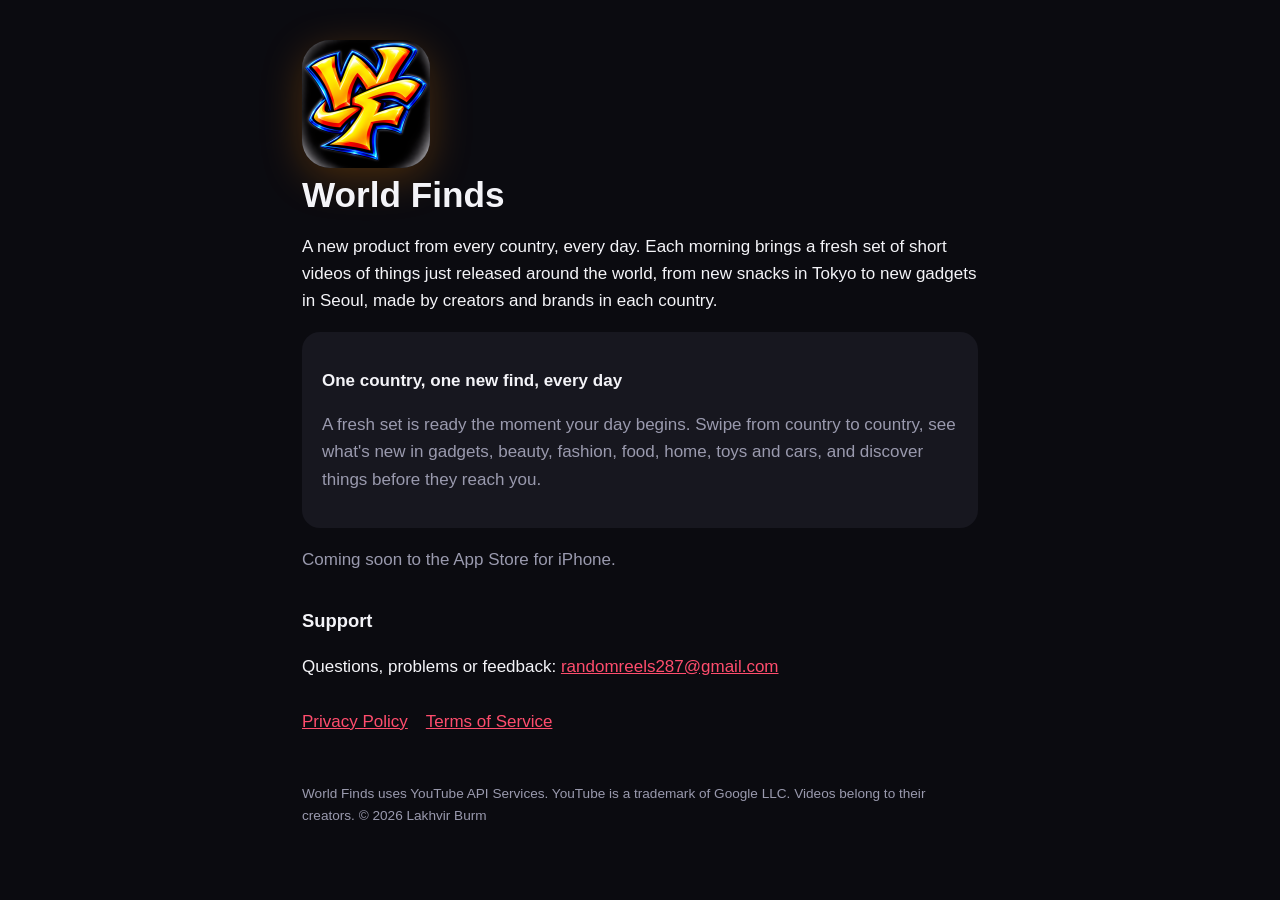
==== world-finds/index.html @ 52ffbc8e "Add World Finds support, privacy and terms pages Co-Authored-By: Claude Opus 5.5 <noreply@anthropic." ====
<!DOCTYPE html>
<html lang="en"><head>
<meta charset="utf-8"><meta name="viewport" content="width=device-width,initial-scale=1">
<title>World Finds — a new product from every country, every day</title>
<meta name="description" content="World Finds shows you one new product from every country, every day, as a short video from creators and brands there.">
<link rel="icon" type="image/png" href="favicon.png">
<link rel="apple-touch-icon" href="apple-touch-icon.png">
<link rel="stylesheet" href="../style.css">
</head><body><main>
<img class="logo" src="logo.png" alt="World Finds logo" width="128" height="128">
<h1>World Finds</h1>
<p>A new product from every country, every day. Each morning brings a fresh set of short videos of things just released around the world, from new snacks in Tokyo to new gadgets in Seoul, made by creators and brands in each country.</p>
<div class="card">
<p><strong>One country, one new find, every day</strong></p>
<p class="dim">A fresh set is ready the moment your day begins. Swipe from country to country, see what's new in gadgets, beauty, fashion, food, home, toys and cars, and discover things before they reach you.</p>
</div>
<p class="dim">Coming soon to the App Store for iPhone.</p>
<h2>Support</h2>
<p>Questions, problems or feedback: <a href="mailto:randomreels287@gmail.com">randomreels287@gmail.com</a></p>
<nav><a href="privacy.html">Privacy Policy</a><a href="terms.html">Terms of Service</a></nav>
<footer>World Finds uses YouTube API Services. YouTube is a trademark of Google LLC. Videos belong to their creators. © 2026 Lakhvir Burm</footer>
</main></body></html>
---- style.css ----
:root{color-scheme:dark;--bg:#0b0b10;--card:#17171f;--text:#f4f4f8;--dim:#9a9aae;--accent:#ff4d6d;--accent2:#7c5cff}
*{box-sizing:border-box}
body{margin:0;background:var(--bg);color:var(--text);font:17px/1.6 -apple-system,BlinkMacSystemFont,"Segoe UI",Roboto,sans-serif}
main{max-width:720px;margin:0 auto;padding:40px 22px 64px}
h1{font-size:2.2rem;line-height:1.15;margin:.2em 0 .3em}
h2{font-size:1.15rem;margin:1.8em 0 .3em}
p,li{color:var(--text)}
.dim{color:var(--dim)}
a{color:var(--accent)}
.logo{width:128px;height:128px;border-radius:28px;display:block;box-shadow:0 10px 40px rgba(255,140,0,.25)}
.back{display:inline-flex;align-items:center;gap:8px;text-decoration:none;font-weight:600}
.back img{border-radius:7px}
.card{background:var(--card);border-radius:18px;padding:18px 20px;margin:18px 0}
nav{display:flex;gap:18px;margin-top:28px;flex-wrap:wrap}
footer{margin-top:48px;font-size:.85rem;color:var(--dim)}
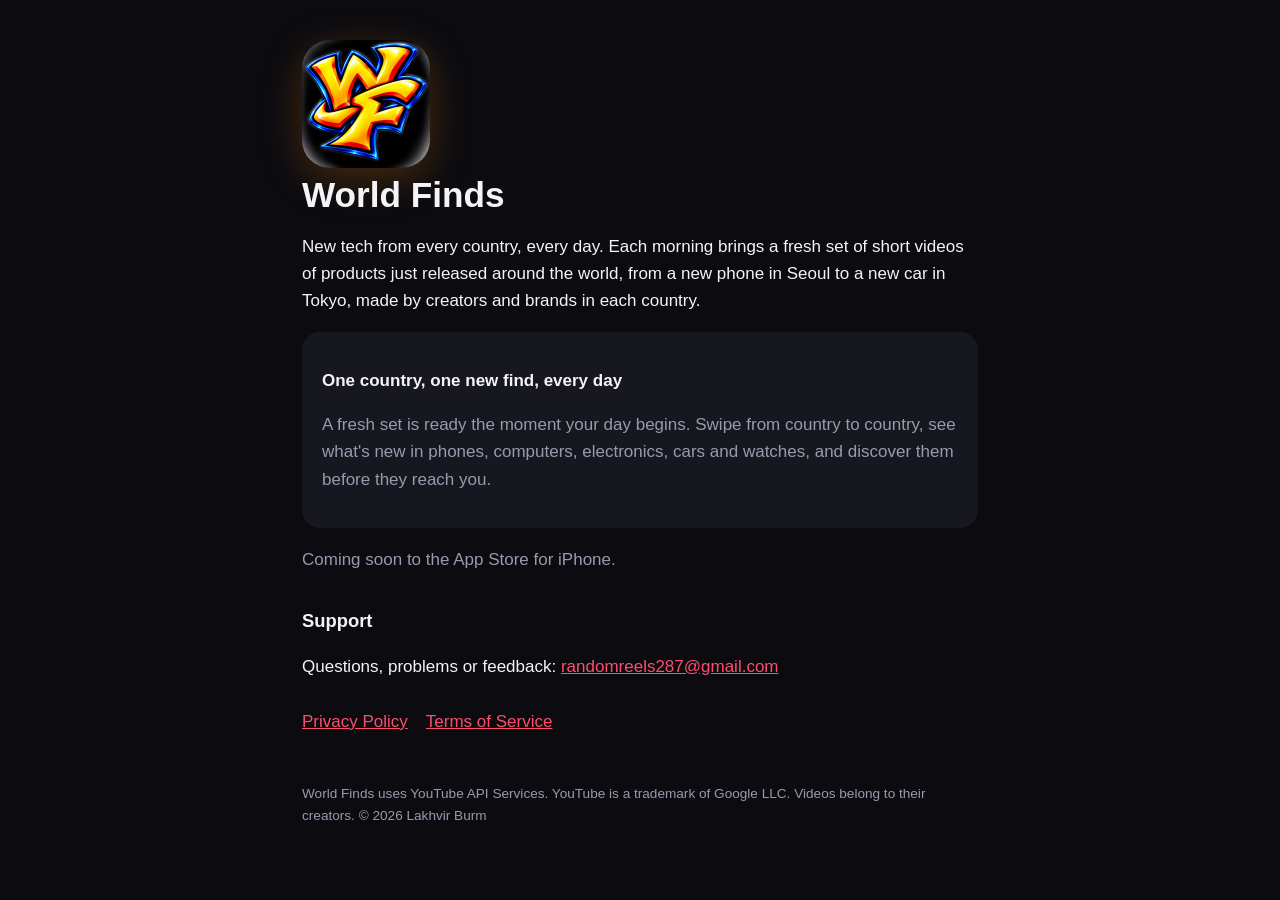
==== commit 651b8591: "World Finds: technology products only Co-Authored-By: Claude Opus 5.5 <noreply@anthropic.com>" ====
--- a/world-finds/index.html
+++ b/world-finds/index.html
@@ -1,18 +1,18 @@
 <!DOCTYPE html>
 <html lang="en"><head>
 <meta charset="utf-8"><meta name="viewport" content="width=device-width,initial-scale=1">
-<title>World Finds — a new product from every country, every day</title>
-<meta name="description" content="World Finds shows you one new product from every country, every day, as a short video from creators and brands there.">
+<title>World Finds — new tech from every country, every day</title>
+<meta name="description" content="World Finds shows you one new tech product from every country, every day: phones, computers, gadgets, cars and watches.">
 <link rel="icon" type="image/png" href="favicon.png">
 <link rel="apple-touch-icon" href="apple-touch-icon.png">
 <link rel="stylesheet" href="../style.css">
 </head><body><main>
 <img class="logo" src="logo.png" alt="World Finds logo" width="128" height="128">
 <h1>World Finds</h1>
-<p>A new product from every country, every day. Each morning brings a fresh set of short videos of things just released around the world, from new snacks in Tokyo to new gadgets in Seoul, made by creators and brands in each country.</p>
+<p>New tech from every country, every day. Each morning brings a fresh set of short videos of products just released around the world, from a new phone in Seoul to a new car in Tokyo, made by creators and brands in each country.</p>
 <div class="card">
 <p><strong>One country, one new find, every day</strong></p>
-<p class="dim">A fresh set is ready the moment your day begins. Swipe from country to country, see what's new in gadgets, beauty, fashion, food, home, toys and cars, and discover things before they reach you.</p>
+<p class="dim">A fresh set is ready the moment your day begins. Swipe from country to country, see what's new in phones, computers, electronics, cars and watches, and discover them before they reach you.</p>
 </div>
 <p class="dim">Coming soon to the App Store for iPhone.</p>
 <h2>Support</h2>
